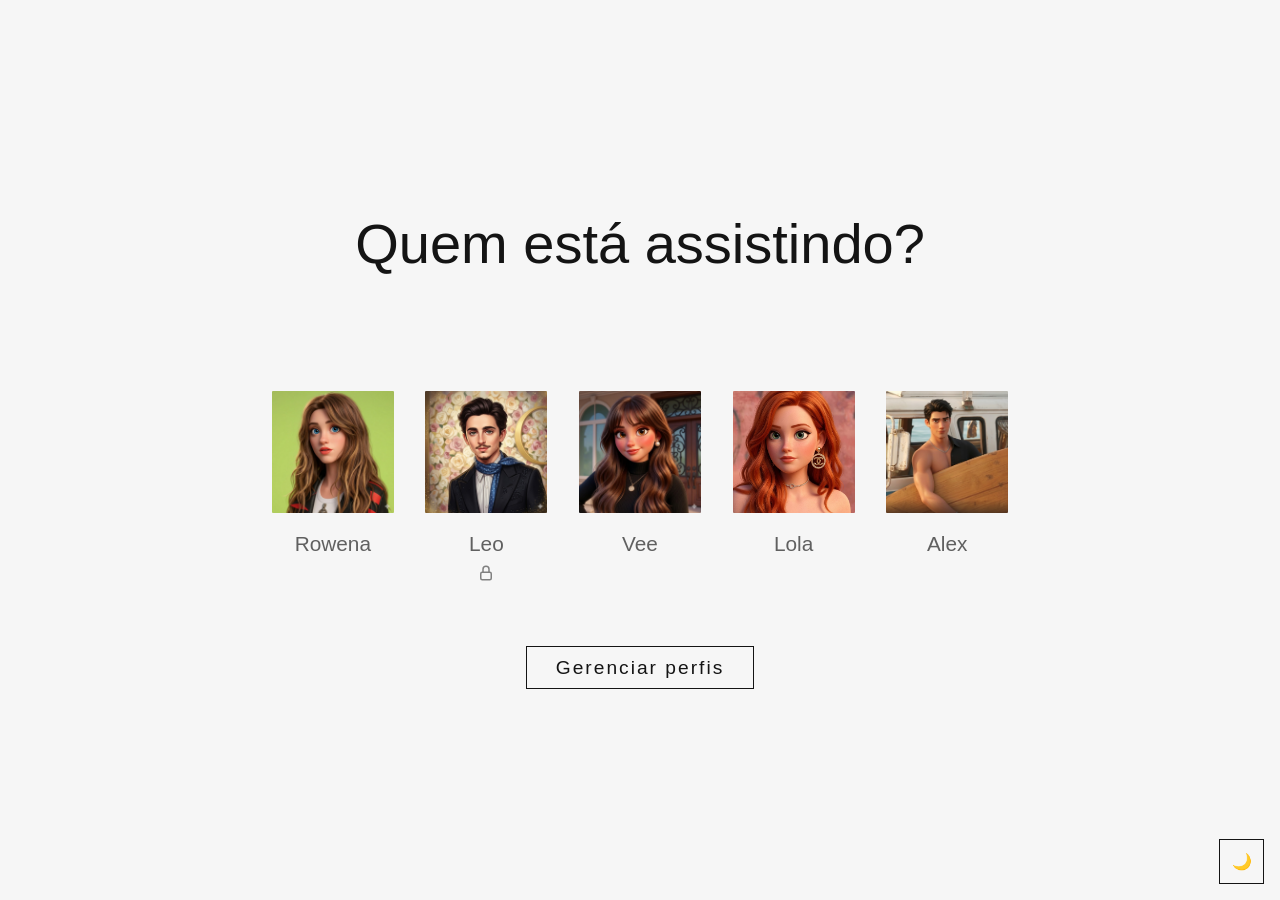
==== index.html @ 3d7fd745 "first commit" ====
<!DOCTYPE html>
<!-- Define o tipo de documento como HTML5 -->
<html lang="pt-br">
<!-- Elemento raiz do HTML com atributo de idioma -->
<head>
    <!-- Contém metadados e links de estilo -->
    <meta charset="UTF-8">
    <!-- Define a codificação de caracteres para UTF-8 -->
    <meta name="viewport" content="width=device-width, initial-scale=1.0">
    <!-- Ajusta a escala da página em dispositivos móveis -->
    <title>Netflix - Selecionar Perfil</title>
    <!-- Título da aba do navegador -->
    <link rel="stylesheet" href="style.css">
    <!-- Importa o arquivo CSS principal -->
</head>
<body>
    <!-- Corpo visível da página -->
    <main>
        <!-- Conteúdo principal da página -->
        <header>
            <!-- Cabeçalho com título principal -->
            <h1>Quem está assistindo?</h1>
            <!-- Título principal da seleção de perfil -->
            <button id="theme-toggle" class="theme-toggle" type="button" aria-label="Alternar tema" aria-pressed="false"></button>
            <!-- Toggle de tema claro/escuro -->
        </header>

        <ul class="profiles" aria-label="Perfis de usuário">
            <!-- Lista de perfis de usuário -->
            <li class="profile">
                <!-- Item de perfil individual -->
                <a href="#">
                    <!-- Link clicável que envolve avatar e nome -->
                    <div class="avatar-wrapper">
                        <!-- Envoltório do avatar com bordas arredondadas -->
                        <img src="/assets/perfil-1.png" alt="Jovem de estilo animação 3D com cabelos longos e loiros, olhos azuis expressivos e batom rosa coral, vestindo uma camiseta branca e uma jaqueta de couro preta com detalhes em vermelho, tudo contra um fundo verde-lima sólido." loading="lazy">
                        <!-- Imagem do avatar com carregamento preguiçoso -->
                    </div>
                    <span class="profile-name">Rowena</span>
                    <!-- Nome do perfil exibido abaixo do avatar -->
                </a>
            </li>
            <li class="profile">
                <a href="#">
                    <div class="avatar-wrapper">
                        <img src="/assets/perfil-2.png" alt="Jovem com traços inspirados em Timothée Chalamet, vestindo um terno preto bordado e um lenço azul de bolinhas, posicionado à frente de um painel repleto de rosas em tons pastéis." loading="lazy">
                    </div>
                    <span class="profile-name">Leo</span>
                    <div class="lock-icon">
                        <!-- Ícone de cadeado indicando perfil protegido -->
                        <svg viewBox="0 0 24 24" fill="none" stroke="currentColor" stroke-width="2" stroke-linecap="round" stroke-linejoin="round">
                            <!-- SVG do cadeado para indicar restrição -->
                            <rect x="5" y="11" width="14" height="10" rx="2" ry="2"></rect>
                            <path d="M8 11V7a4 4 0 0 1 8 0v4"></path>
                        </svg>
                    </div>
                </a>
            </li>
            <li class="profile">
                <a href="#">
                    <div class="avatar-wrapper">
                        <img src="/assets/perfil-3.png" alt="Uma jovem com longos cabelos ondulados e franja, usando uma blusa preta de gola alta e acessórios dourados, em frente a uma casa." loading="lazy">
                    </div>
                    <span class="profile-name">Vee</span>
                </a>
            </li>
            <li class="profile">
                <a href="#">
                    <div class="avatar-wrapper">
                        <img src="/assets/perfil-4.png" alt="Uma jovem ruiva com grandes olhos verdes, usando brincos dourados de grife e um colar delicado, contra um fundo rosa suave." loading="lazy">
                    </div>
                    <span class="profile-name">Lola</span>
                </a>
            </li>
            <li class="profile">
                <a href="#">
                    <div class="avatar-wrapper">
                        <img src="/assets/perfil-5.png" alt="Um jovem sem camisa e de colar de prata, segurando uma prancha de surfe de madeira perto de uma van VW Kombi branca e desgastada à beira-mar." loading="lazy">
                    </div>
                    <span class="profile-name">Alex</span>
                </a>
            </li>
        </ul>

        <div class="actions">
            <!-- Área de ações secundárias -->
            <a href="#" class="btn-manage">Gerenciar perfis</a>
            <!-- Botão para gerenciar perfis -->
        </div>
    </main>
    <script src="script.js"></script>
</body>
</html>
---- style.css ----
/* Seleciona todos os elementos na página */
* {
  box-sizing: border-box; /* Inclui bordas e padding no cálculo de largura/altura */
  margin: 0; /* Remove a margem padrão de todos os elementos */
  padding: 0; /* Remove o padding padrão de todos os elementos */
}

html, body {
  width: 100%; /* Ocupa 100% da largura da janela */
  min-height: 100vh; /* Garante altura mínima igual à altura da janela */
  background-color: #141414; /* Define a cor de fundo escura da página */
  color: #fff; /* Define a cor de texto padrão como branco */
  font-family: "Helvetica Neue", Helvetica, Arial, sans-serif; /* Define a família de fontes */
  overflow-x: hidden; /* Evita rolagem horizontal indesejada */
}

body {
  display: flex; /* Usa flexbox para centralizar o conteúdo */
  justify-content: center; /* Centraliza horizontalmente */
  align-items: center; /* Centraliza verticalmente */
}

main {
  text-align: center; /* Centraliza o texto no container principal */
  width: 100%; /* Mantém o main com 100% da largura disponível */
  max-width: 1200px; /* Limita a largura máxima do conteúdo */
  padding: 0 4%; /* Adiciona espaçamento horizontal nas laterais */
}

header {
  position: static; /* Mantém o fluxo normal do cabeçalho */
}

.theme-toggle {
  position: fixed; /* Posiciona o botão no canto da janela */
  bottom: 1rem; /* Distância do rodapé da página */
  right: 1rem; /* Distância da borda direita da página */
  width: 2.8rem;
  height: 2.8rem;
  padding: 0;
  border: 1px solid #808080;
  border-radius: 50%;
  background-color: #2c2c2c;
  cursor: pointer;
  z-index: 10; /* Garantir que fique acima do conteúdo */
  display: inline-flex;
  align-items: center;
  justify-content: center;
  font-size: 1.2rem;
  color: #fff;
}

.theme-toggle::before {
  content: '☀️';
}

.theme-toggle.active {
  background-color: #f6f6f6;
  border-color: #808080;
  color: #141414;
}

.theme-toggle.active::before {
  content: '🌙';
}

.theme-toggle:hover {
  border-color: #fff;
}

header h1 {
  font-size: 3.5vw; /* Ajusta o tamanho do título proporcional à largura da viewport */
  font-weight: 400; /* Define peso de fonte normal */
  color: #fff; /* Garante que o título seja branco */
  margin-bottom: 2em; /* Cria espaço abaixo do título */
}

@media (min-width: 1000px) {
  header h1 {
    font-size: 3.5rem; /* Usa tamanho fixo maior em telas grandes */
  }
}

@media (max-width: 900px) {
  body {
    align-items: flex-start; /* Permite que o conteúdo comece no topo em telas menores */
    padding: 2rem 0; /* Espaço extra acima e abaixo no corpo */
  }

  main {
    padding: 0 5%; /* Aumenta o espaçamento lateral em telas menores */
  }

  header h1 {
    font-size: 8vw; /* Ajusta o título para dispositivos médios e pequenos */
    margin-bottom: 1.5em;
  }

  .profiles {
    gap: 1.5rem; /* Espaçamento maior entre cards em dispositivos menores */
  }

  .profile {
    width: 42vw; /* Ocupa parte da largura disponível em dispositivos menores */
    min-width: 140px; /* Mantém largura mínima legível */
    max-width: 180px; /* Limita a largura máxima para cada card */
  }

  .profile-name {
    font-size: 4vw; /* Ajusta o tamanho do nome em telas menores */
  }

  .btn-manage {
    padding: 0.8em 2rem; /* Botão maior para toque em dispositivos pequenos */
  }
}

@media (max-width: 600px) {
  header h1 {
    font-size: 9vw; /* Título ainda maior proporcionalmente em celulares */
  }

  .profiles {
    gap: 1rem; /* Gap reduzido para melhor uso de espaço */
  }

  .profile {
    width: 46vw; /* Cards ocupam quase metade da largura do celular */
    min-width: 120px; /* Legibilidade mínima mantida */
    max-width: 160px; /* Limita largura para evitar cards muito grandes */
  }

  .profile-name {
    font-size: 5vw; /* Nome maior em telas pequenas */
  }

  .btn-manage {
    width: 100%; /* Botão ocupa toda a largura disponível */
    max-width: 260px; /* Limita largura do botão em telas pequenas */
    margin: 0 auto; /* Centraliza o botão */
    display: inline-flex;
    justify-content: center;
  }
}

.profiles {
  display: flex; /* Exibe os perfis em linha */
  flex-wrap: wrap; /* Permite que os cards quebrem de linha em telas menores */
  justify-content: center; /* Centraliza os perfis horizontalmente */
  gap: 2vw; /* Espaçamento entre cada perfil */
  list-style: none; /* Remove marcadores padrão da lista */
  margin-bottom: 4em; /* Espaço abaixo do conjunto de perfis */
}

.profile {
  width: 10vw; /* Define largura responsiva dos cards */
  min-width: 84px; /* Define largura mínima para manter legibilidade */
  max-width: 150px; /* Define largura máxima para não ficar muito largo */
  position: relative; /* Permite posicionamento relativo interno */
}

.profile a {
  text-decoration: none; /* Remove sublinhado do link */
  display: flex; /* Usa flexbox para empilhar avatar e nome */
  flex-direction: column; /* Organiza o conteúdo na vertical */
  align-items: center; /* Centraliza o conteúdo horizontalmente */
}

.avatar-wrapper {
  width: 100%; /* Usa toda a largura do card */
  aspect-ratio: 1 / 1; /* Mantém a caixa sempre quadrada */
  border-radius: 4px; /* Arredonda os cantos do avatar */
  overflow: hidden; /* Esconde conteúdo que ultrapassa o contêiner */
  border: 3px solid transparent; /* Borda invisível inicial */
  transition: border-color 0.2s ease; /* Anima a borda no hover */
}

.avatar-wrapper img {
  width: 100%; /* Faz a imagem ocupar toda a largura do wrapper */
  height: 100%; /* Faz a imagem ocupar toda a altura do wrapper */
  object-fit: cover; /* Corta a imagem mantendo aspecto e preenchendo o contêiner */
  display: block; /* Remove espaçamento em linha de imagens */
}

.profile-name {
  margin-top: 0.8em; /* Adiciona espaço acima do nome */
  font-size: 1.3vw; /* Ajusta o tamanho do texto responsivamente */
  color: #808080; /* Define a cor inicial do nome como cinza */
  transition: color 0.2s ease; /* Anima a cor do texto no hover */
}

@media (min-width: 1000px) {
  .profile-name {
    font-size: 1.3rem; /* Usa tamanho fixo em telas maiores */
  }
}

.profile a:hover .avatar-wrapper {
  border-color: #fff; /* Muda a borda para branco ao passar o mouse */
}

.profile a:hover .profile-name {
  color: #fff; /* Muda a cor do nome para branco ao passar o mouse */
}

/* Ícone de cadeado */
.lock-icon {
  margin-top: 0.5rem; /* Espaço acima do ícone de cadeado */
  width: 18px; /* Largura fixa do ícone */
  height: 18px; /* Altura fixa do ícone */
  color: #808080; /* Cor cinza do ícone */
}

.lock-icon svg {
  width: 100%; /* Faz o SVG ocupar a largura do contêiner */
  height: 100%; /* Faz o SVG ocupar a altura do contêiner */
}

/* Botão de Gerenciar Perfis */
.btn-manage {
  display: inline-block; /* Permite definir padding e borda no link */
  background-color: transparent; /* Fundo transparente no botão */
  border: 1px solid #808080; /* Borda cinza ao redor do botão */
  color: #808080; /* Cor do texto do botão */
  padding: 0.5em 1.5em; /* Espaçamento interno do botão */
  font-size: 1.2rem; /* Tamanho da fonte do botão */
  letter-spacing: 2px; /* Espaçamento entre letras */
  cursor: pointer; /* Cursor de mão ao passar no botão */
  text-decoration: none; /* Remove sublinhado do link */
  transition: color 0.2s ease, border-color 0.2s ease; /* Anima cor e borda no hover */
  border-radius: 0px; /* Mantém o botão com cantos retos */
}

.btn-manage:hover {
  color: #fff; /* Muda o texto para branco no hover */
  border-color: #fff; /* Muda a borda para branco no hover */
}

.theme-toggle {
  margin-top: 1rem; /* Espaço acima do botão de tema */
  padding: 0.5em 1rem; /* Espaçamento interno do botão */
  border: 1px solid #808080; /* Borda cinza leve */
  background-color: transparent; /* Fundo transparente */
  color: #808080; /* Texto cinza */
  font-size: 1rem; /* Tamanho da fonte do botão */
  cursor: pointer; /* Cursor de mão no hover */
  border-radius: 0; /* Cantos retos combinando com o design */
}

.theme-toggle:hover {
  color: #fff; /* Texto branco no hover */
  border-color: #fff; /* Borda branca no hover */
}

body.light-mode {
  background-color: #f6f6f6; /* Fundo claro para o modo claro */
  color: #141414; /* Texto escuro para modo claro */
}

body.light-mode header h1 {
  color: #141414; /* Título escuro no modo claro */
}

body.light-mode .profile-name {
  color: #606060; /* Nome dos perfis mais suave no modo claro */
}

body.light-mode .profile a:hover .profile-name {
  color: #141414; /* Nome em hover escuro no modo claro */
}

body.light-mode .theme-toggle {
  color: #141414; /* Texto do botão escuro no modo claro */
  border-color: #141414; /* Borda escura no modo claro */
}

body.light-mode .theme-toggle:hover {
  color: #fff; /* Texto branco no hover do botão */
  background-color: #141414; /* Fundo escuro no hover do botão no modo claro */
}

body.light-mode .btn-manage {
  color: #141414; /* Texto do botão no modo claro */
  border-color: #141414; /* Borda do botão no modo claro */
}

body.light-mode .btn-manage:hover {
  color: #fff; /* Texto branco no hover do botão */
  border-color: #141414; /* Borda escura no hover do botão */
}

body.light-mode .profile a:hover .avatar-wrapper {
  border-color: #141414; /* Borda escura no hover do avatar no modo claro */
}
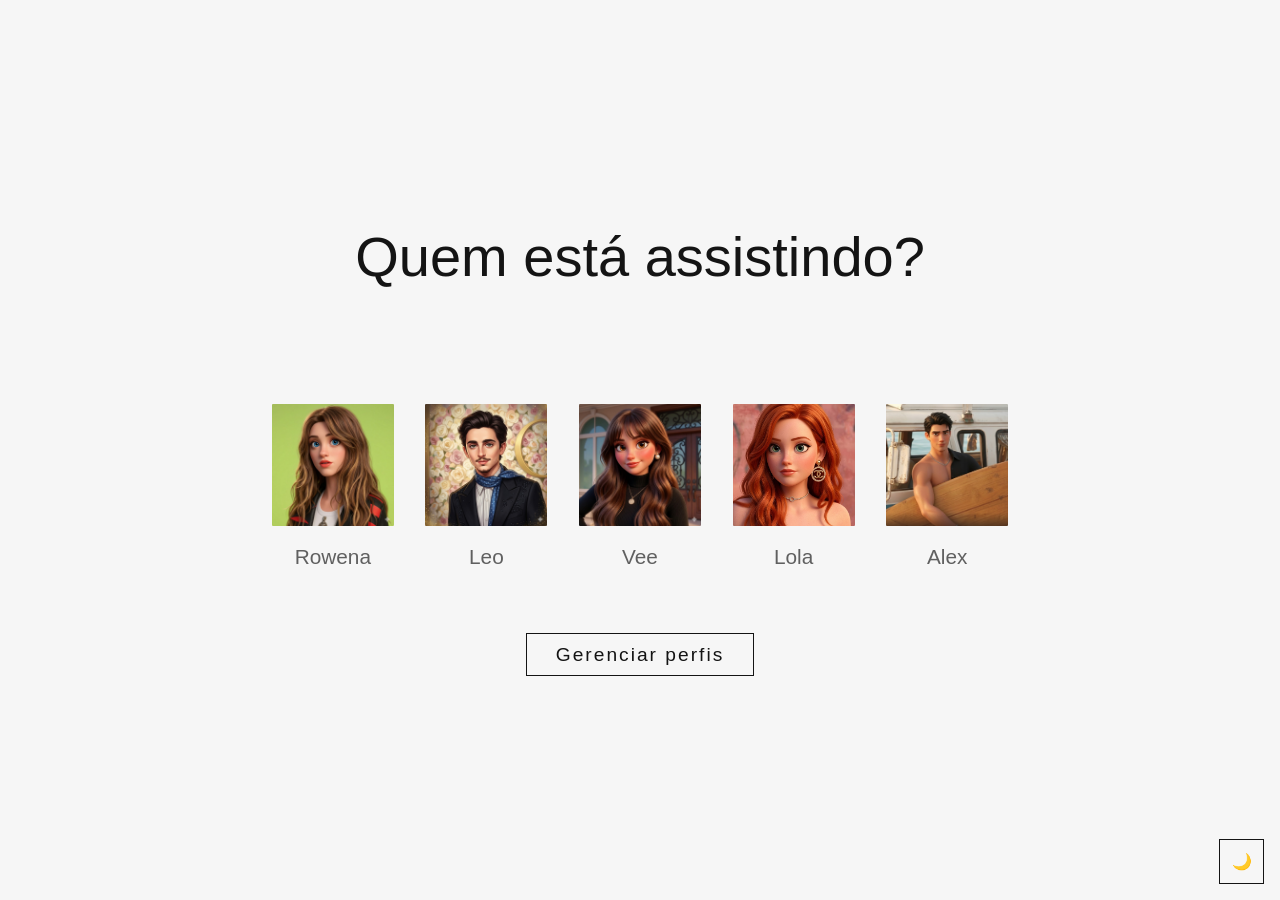
==== commit a4c49a4f: "netflix final" ====
--- a/index.html
+++ b/index.html
@@ -9,7 +9,9 @@
     <meta name="viewport" content="width=device-width, initial-scale=1.0">
     <!-- Ajusta a escala da página em dispositivos móveis -->
     <title>Netflix - Selecionar Perfil</title>
-    <!-- Título da aba do navegador -->
+    <!-- Ícone da aba do navegador -->
+    <link rel="icon" href="../favicon.svg?v=1" type="image/svg+xml">
+    <link rel="shortcut icon" href="favicon.svg" type="image/svg+xml">
     <link rel="stylesheet" href="style.css">
     <!-- Importa o arquivo CSS principal -->
 </head>
@@ -29,11 +31,11 @@
             <!-- Lista de perfis de usuário -->
             <li class="profile">
                 <!-- Item de perfil individual -->
-                <a href="#">
+                <a href="catalogo/catalogo.html">
                     <!-- Link clicável que envolve avatar e nome -->
                     <div class="avatar-wrapper">
                         <!-- Envoltório do avatar com bordas arredondadas -->
-                        <img src="/assets/perfil-1.png" alt="Jovem de estilo animação 3D com cabelos longos e loiros, olhos azuis expressivos e batom rosa coral, vestindo uma camiseta branca e uma jaqueta de couro preta com detalhes em vermelho, tudo contra um fundo verde-lima sólido." loading="lazy">
+                        <img src="assets/perfil-1.png" alt="Jovem de estilo animação 3D com cabelos longos e loiros, olhos azuis expressivos e batom rosa coral, vestindo uma camiseta branca e uma jaqueta de couro preta com detalhes em vermelho, tudo contra um fundo verde-lima sólido." loading="lazy">
                         <!-- Imagem do avatar com carregamento preguiçoso -->
                     </div>
                     <span class="profile-name">Rowena</span>
@@ -41,41 +43,33 @@
                 </a>
             </li>
             <li class="profile">
-                <a href="#">
+                <a href="catalogo/catalogo.html">
                     <div class="avatar-wrapper">
-                        <img src="/assets/perfil-2.png" alt="Jovem com traços inspirados em Timothée Chalamet, vestindo um terno preto bordado e um lenço azul de bolinhas, posicionado à frente de um painel repleto de rosas em tons pastéis." loading="lazy">
+                        <img src="assets/perfil-2.png" alt="Jovem com traços inspirados em Timothée Chalamet, vestindo um terno preto bordado e um lenço azul de bolinhas, posicionado à frente de um painel repleto de rosas em tons pastéis." loading="lazy">
                     </div>
                     <span class="profile-name">Leo</span>
-                    <div class="lock-icon">
-                        <!-- Ícone de cadeado indicando perfil protegido -->
-                        <svg viewBox="0 0 24 24" fill="none" stroke="currentColor" stroke-width="2" stroke-linecap="round" stroke-linejoin="round">
-                            <!-- SVG do cadeado para indicar restrição -->
-                            <rect x="5" y="11" width="14" height="10" rx="2" ry="2"></rect>
-                            <path d="M8 11V7a4 4 0 0 1 8 0v4"></path>
-                        </svg>
-                    </div>
                 </a>
             </li>
             <li class="profile">
-                <a href="#">
+                <a href="catalogo/catalogo.html">
                     <div class="avatar-wrapper">
-                        <img src="/assets/perfil-3.png" alt="Uma jovem com longos cabelos ondulados e franja, usando uma blusa preta de gola alta e acessórios dourados, em frente a uma casa." loading="lazy">
+                        <img src="assets/perfil-3.png" alt="Uma jovem com longos cabelos ondulados e franja, usando uma blusa preta de gola alta e acessórios dourados, em frente a uma casa." loading="lazy">
                     </div>
                     <span class="profile-name">Vee</span>
                 </a>
             </li>
             <li class="profile">
-                <a href="#">
+                <a href="catalogo/catalogo.html">
                     <div class="avatar-wrapper">
-                        <img src="/assets/perfil-4.png" alt="Uma jovem ruiva com grandes olhos verdes, usando brincos dourados de grife e um colar delicado, contra um fundo rosa suave." loading="lazy">
+                        <img src="assets/perfil-4.png" alt="Uma jovem ruiva com grandes olhos verdes, usando brincos dourados de grife e um colar delicado, contra um fundo rosa suave." loading="lazy">
                     </div>
                     <span class="profile-name">Lola</span>
                 </a>
             </li>
             <li class="profile">
-                <a href="#">
+                <a href="catalogo/catalogo.html">
                     <div class="avatar-wrapper">
-                        <img src="/assets/perfil-5.png" alt="Um jovem sem camisa e de colar de prata, segurando uma prancha de surfe de madeira perto de uma van VW Kombi branca e desgastada à beira-mar." loading="lazy">
+                        <img src="assets/perfil-5.png" alt="Um jovem sem camisa e de colar de prata, segurando uma prancha de surfe de madeira perto de uma van VW Kombi branca e desgastada à beira-mar." loading="lazy">
                     </div>
                     <span class="profile-name">Alex</span>
                 </a>
